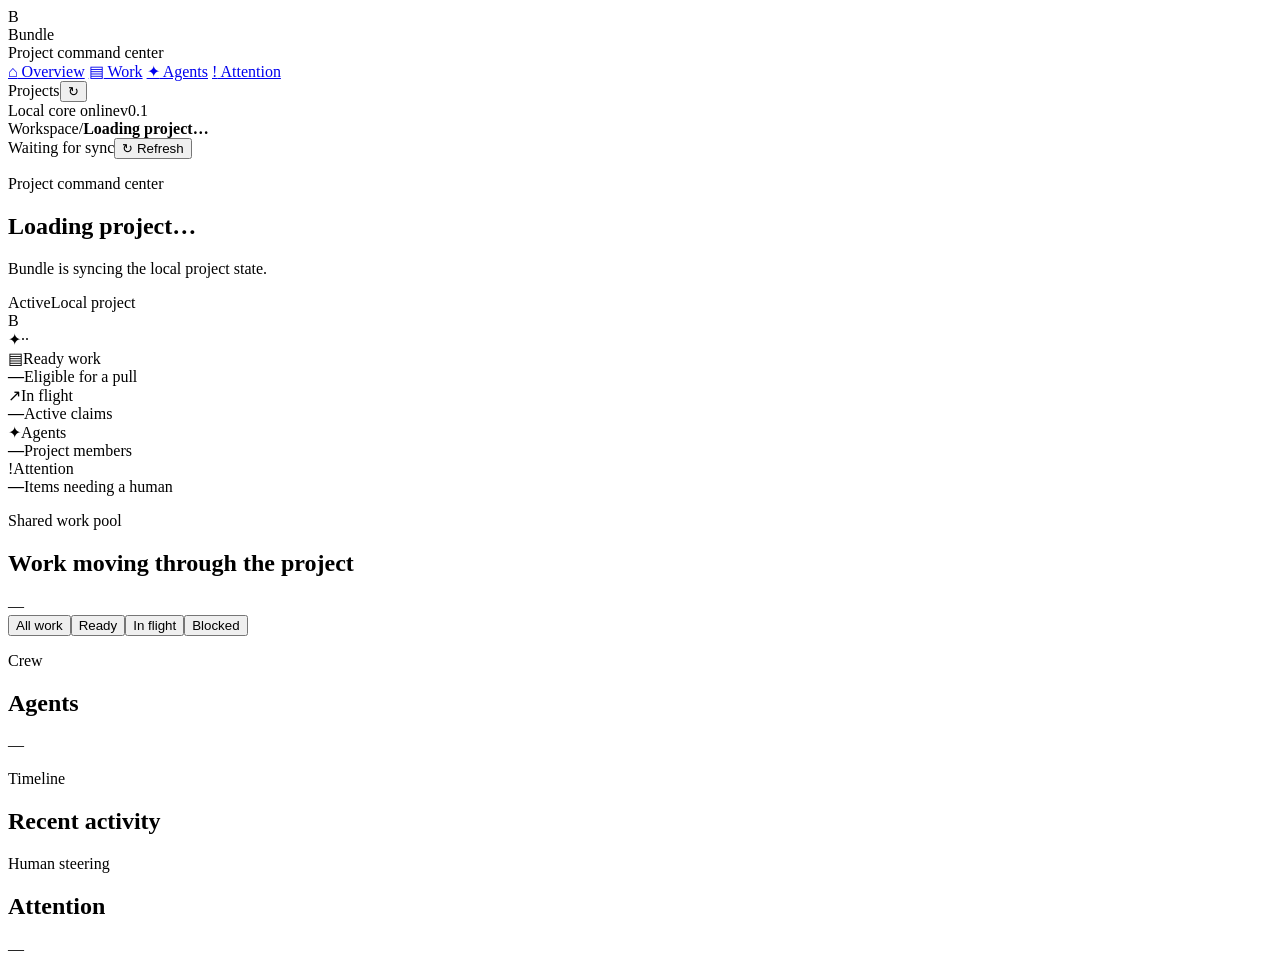
==== bundle/web/static/index.html @ 6c2ff82b "Initial commit for Strata" ====
<!doctype html>
<html lang="en">
<head>
  <meta charset="utf-8">
  <meta name="viewport" content="width=device-width, initial-scale=1">
  <meta name="theme-color" content="#0b1020">
  <title>Bundle — Project command center</title>
  <link rel="stylesheet" href="/static/styles.css">
</head>
<body>
  <div class="app-shell">
    <aside class="sidebar" aria-label="Primary navigation">
      <div class="brand-lockup">
        <div class="brand-mark" aria-hidden="true">B</div>
        <div><div class="brand-name">Bundle</div><div class="brand-caption">Project command center</div></div>
      </div>
      <nav class="nav-list" aria-label="Workspace">
        <a class="nav-link is-active" href="#overview"><span class="nav-icon">⌂</span> Overview</a>
        <a class="nav-link" href="#work"><span class="nav-icon">▤</span> Work</a>
        <a class="nav-link" href="#agents"><span class="nav-icon">✦</span> Agents</a>
        <a class="nav-link" href="#attention"><span class="nav-icon">!</span> Attention</a>
      </nav>
      <div class="sidebar-section">
        <div class="section-label-row"><span class="section-label">Projects</span><button class="icon-button" id="sidebar-refresh" type="button" aria-label="Refresh projects" title="Refresh">↻</button></div>
        <div class="project-list" id="project-list" aria-live="polite"></div>
      </div>
      <div class="sidebar-footer"><span class="online-dot" aria-hidden="true"></span><span>Local core online</span><span class="footer-version">v0.1</span></div>
    </aside>
    <div class="main-shell">
      <header class="topbar">
        <div class="breadcrumbs" aria-label="Current location"><span>Workspace</span><span class="breadcrumb-slash">/</span><strong id="topbar-project-name">Loading project…</strong></div>
        <div class="topbar-actions"><span class="last-updated" id="last-updated">Waiting for sync</span><button class="button button-quiet" id="topbar-refresh" type="button"><span aria-hidden="true">↻</span> Refresh</button></div>
      </header>
      <main class="dashboard" id="overview">
        <div class="error-banner is-hidden" id="error-banner" role="alert"></div>
        <section class="hero-card" aria-labelledby="project-title">
          <div class="hero-content"><p class="eyebrow">Project command center</p><h1 id="project-title">Loading project…</h1><p class="hero-objective" id="project-objective">Bundle is syncing the local project state.</p><div class="hero-meta"><span class="status-pill status-active" id="project-status">Active</span><span class="hero-id" id="project-id">Local project</span></div></div>
          <div class="hero-visual" aria-hidden="true"><div class="orbit orbit-one"></div><div class="orbit orbit-two"></div><div class="hero-core">B</div><span class="hero-star star-one">✦</span><span class="hero-star star-two">·</span><span class="hero-star star-three">·</span></div>
        </section>
        <section class="stats-grid" aria-label="Project summary">
          <article class="stat-card stat-blue"><div class="stat-heading"><span class="stat-icon">▤</span><span>Ready work</span></div><strong class="stat-value" id="stat-ready">—</strong><span class="stat-note">Eligible for a pull</span></article>
          <article class="stat-card stat-violet"><div class="stat-heading"><span class="stat-icon">↗</span><span>In flight</span></div><strong class="stat-value" id="stat-active">—</strong><span class="stat-note">Active claims</span></article>
          <article class="stat-card stat-teal"><div class="stat-heading"><span class="stat-icon">✦</span><span>Agents</span></div><strong class="stat-value" id="stat-agents">—</strong><span class="stat-note">Project members</span></article>
          <article class="stat-card stat-amber"><div class="stat-heading"><span class="stat-icon">!</span><span>Attention</span></div><strong class="stat-value" id="stat-attention">—</strong><span class="stat-note">Items needing a human</span></article>
        </section>
        <div class="content-grid">
          <section class="panel work-panel" id="work" aria-labelledby="work-heading">
            <div class="panel-heading"><div><p class="eyebrow">Shared work pool</p><h2 id="work-heading">Work moving through the project</h2></div><span class="count-label" id="work-count">—</span></div>
            <div class="filter-row" role="toolbar" aria-label="Filter work"><button class="filter-button is-active" data-filter="all" type="button">All work</button><button class="filter-button" data-filter="ready" type="button">Ready</button><button class="filter-button" data-filter="active" type="button">In flight</button><button class="filter-button" data-filter="blocked" type="button">Blocked</button></div>
            <div class="work-list" id="work-list" aria-live="polite"></div>
          </section>
          <aside class="right-rail">
            <section class="panel" id="agents" aria-labelledby="agents-heading"><div class="panel-heading panel-heading-compact"><div><p class="eyebrow">Crew</p><h2 id="agents-heading">Agents</h2></div><span class="count-label" id="agent-count">—</span></div><div class="agent-list" id="agent-list" aria-live="polite"></div></section>
            <section class="panel activity-panel" aria-labelledby="activity-heading"><div class="panel-heading panel-heading-compact"><div><p class="eyebrow">Timeline</p><h2 id="activity-heading">Recent activity</h2></div></div><div class="activity-list" id="activity-list" aria-live="polite"></div></section>
          </aside>
        </div>
        <section class="panel attention-panel" id="attention" aria-labelledby="attention-heading"><div class="panel-heading panel-heading-compact"><div><p class="eyebrow">Human steering</p><h2 id="attention-heading">Attention</h2></div><span class="count-label" id="attention-count">—</span></div><div id="attention-list" aria-live="polite"></div></section>
      </main>
    </div>
  </div>
  <script src="/static/app.js"></script>
</body>
</html>
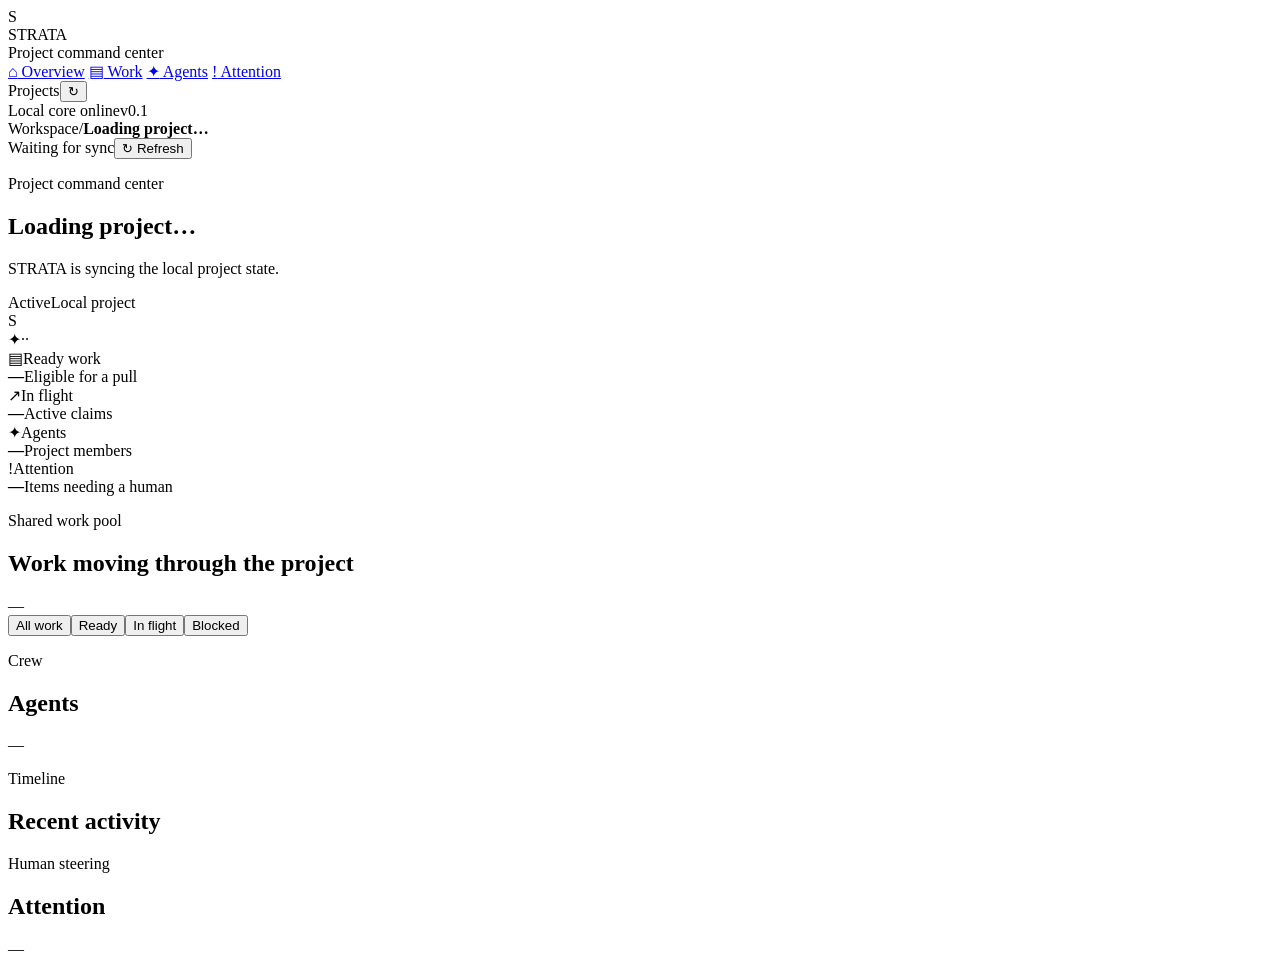
==== commit ea56f7cc: "Use STRATA branding" ====
--- a/bundle/web/static/index.html
+++ b/bundle/web/static/index.html
@@ -4,15 +4,15 @@
   <meta charset="utf-8">
   <meta name="viewport" content="width=device-width, initial-scale=1">
   <meta name="theme-color" content="#0b1020">
-  <title>Bundle — Project command center</title>
+  <title>STRATA — Project command center</title>
   <link rel="stylesheet" href="/static/styles.css">
 </head>
 <body>
   <div class="app-shell">
     <aside class="sidebar" aria-label="Primary navigation">
       <div class="brand-lockup">
-        <div class="brand-mark" aria-hidden="true">B</div>
-        <div><div class="brand-name">Bundle</div><div class="brand-caption">Project command center</div></div>
+        <div class="brand-mark" aria-hidden="true">S</div>
+        <div><div class="brand-name">STRATA</div><div class="brand-caption">Project command center</div></div>
       </div>
       <nav class="nav-list" aria-label="Workspace">
         <a class="nav-link is-active" href="#overview"><span class="nav-icon">⌂</span> Overview</a>
@@ -34,8 +34,8 @@
       <main class="dashboard" id="overview">
         <div class="error-banner is-hidden" id="error-banner" role="alert"></div>
         <section class="hero-card" aria-labelledby="project-title">
-          <div class="hero-content"><p class="eyebrow">Project command center</p><h1 id="project-title">Loading project…</h1><p class="hero-objective" id="project-objective">Bundle is syncing the local project state.</p><div class="hero-meta"><span class="status-pill status-active" id="project-status">Active</span><span class="hero-id" id="project-id">Local project</span></div></div>
-          <div class="hero-visual" aria-hidden="true"><div class="orbit orbit-one"></div><div class="orbit orbit-two"></div><div class="hero-core">B</div><span class="hero-star star-one">✦</span><span class="hero-star star-two">·</span><span class="hero-star star-three">·</span></div>
+          <div class="hero-content"><p class="eyebrow">Project command center</p><h1 id="project-title">Loading project…</h1><p class="hero-objective" id="project-objective">STRATA is syncing the local project state.</p><div class="hero-meta"><span class="status-pill status-active" id="project-status">Active</span><span class="hero-id" id="project-id">Local project</span></div></div>
+          <div class="hero-visual" aria-hidden="true"><div class="orbit orbit-one"></div><div class="orbit orbit-two"></div><div class="hero-core">S</div><span class="hero-star star-one">✦</span><span class="hero-star star-two">·</span><span class="hero-star star-three">·</span></div>
         </section>
         <section class="stats-grid" aria-label="Project summary">
           <article class="stat-card stat-blue"><div class="stat-heading"><span class="stat-icon">▤</span><span>Ready work</span></div><strong class="stat-value" id="stat-ready">—</strong><span class="stat-note">Eligible for a pull</span></article>
